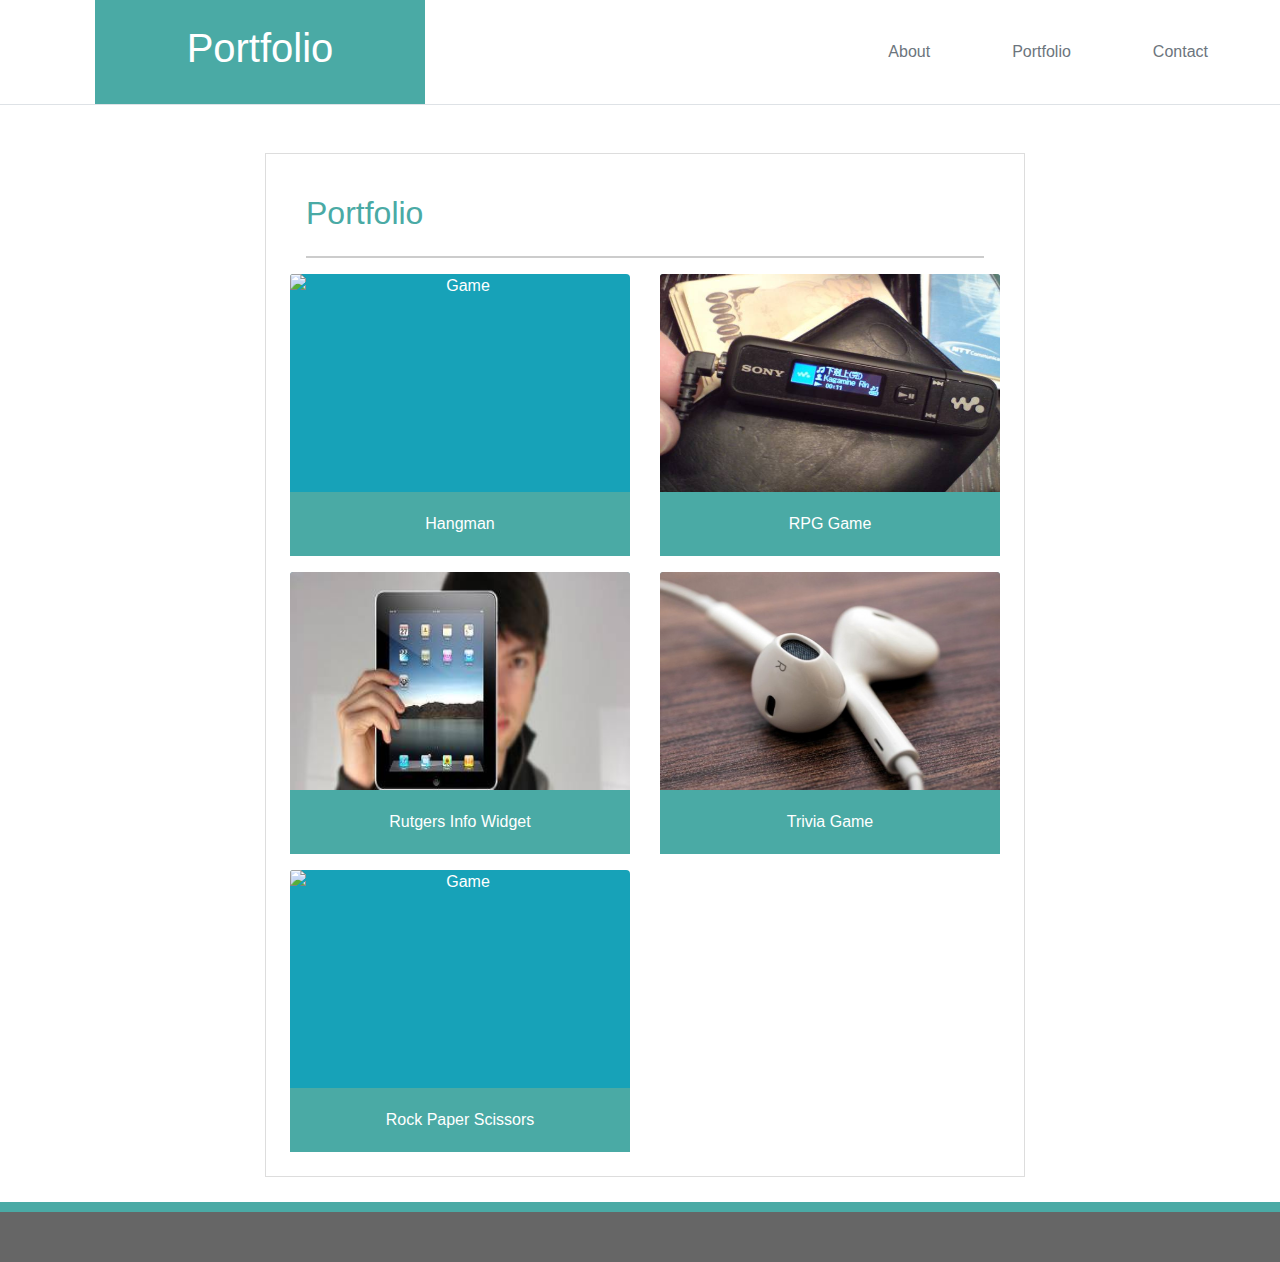
==== portfolio.html @ d2df3322 "added hangman" ====
<!doctype html>
<html lang="en">

<head>
  <title>Trika's Portfolio</title>
  <meta charset="utf-8">
  <meta name="viewport" content="width=device-width, initial-scale=1, shrink-to-fit=no">
  <link rel="stylesheet" href="https://maxcdn.bootstrapcdn.com/bootstrap/4.0.0/css/bootstrap.min.css" integrity="sha384-Gn5384xqQ1aoWXA+058RXPxPg6fy4IWvTNh0E263XmFcJlSAwiGgFAW/dAiS6JXm"
    crossorigin="anonymous">
  <link rel="stylesheet" href="./style.css">
</head>

<body>
  <div class="container-1 w-100 mt-0 pt-0 mb-0 pb-0 border-bottom">
    <div class="row mt-0 pt-0 mb-0 pb-0">
      <div class="col-md-1 bg-white"></div>
      <div class="col-md-3 mt-0 mb-0 pt-4 pb-4 text-center text-white" style="background:#4aaaa5">
        <h1>Portfolio</h1>
      </div>
      <div class="col-md-8 pt-4 pb-4 bg-white">
        <nav class="navbar navbar-light justify-content-end nav">
          <a id="nav" class="nav-item nav-link active text-secondary" href="index.html">About</a>
          <a id="nav" class="nav-item nav-link active text-secondary" href="portfolio.html">Portfolio</a>
          <a id="nav" class="nav-item nav-link active text-secondary" href="contact.html">Contact</a>
        </nav>
      </div>
    </div>
  </div>
  <br>
  <br>
  <div class="container">
    <div class="row">
      <div class="col-md-2">
      </div>
      <div class="col-md-8 bg-myinfo p-4">
        <div class="col-xs-12">
          <h2 class="m-3 pb-2" id="heading">Portfolio</h2>
          <hr id="border" class="m-3">
            <div class="row mb-3">
              <div class="col">
                <div class="card bg-info text-center text-white border-0" style="">
                    <img class="card-img-top" src="https://trikamit.github.io/Hangman-Game/" alt="Game">
                    <div class="card-body">
                      <p class="card-text">Hangman</p>
                    </div>
                </div>
              </div>
              <div class="col">
                  <div class="card bg-info text-center text-white border-0" style="">
                      <img class="card-img-top" src="./RPG-game.jpg" alt="Game">
                      <div class="card-body">
                        <p class="card-text">RPG Game</p>
                      </div>
                  </div>
              </div>
            </div>
            <div class="row mb-3">
              <div class="col">
                  <div class="card bg-info text-center text-white border-0" style="">
                      <img class="card-img-top" src="./Rutgers.jpeg" alt="Game">
                      <div class="card-body">
                        <p class="card-text">Rutgers Info Widget</p>
                      </div>
                  </div>
              </div>
              <div class="col">
                  <div class="card bg-info text-center text-white border-0" style="">
                      <img class="card-img-top" src="./Trivia-Game.jpg" alt="Game">
                      <div class="card-body">
                        <p class="card-text">Trivia Game</p>
                      </div>
                  </div>
              </div>
            </div>
            <div class="row">
              <div class="col">
                  <div class="card bg-info text-center text-white border-0" style="">
                      <img class="card-img-top" src="./Rock-Paper-Scissors.jpeg" alt="Game">
                      <div class="card-body">
                        <p class="card-text">Rock Paper Scissors</p>
                      </div>
                  </div>
              </div>
              <div class="col">
              </div>
            </div> 
          </div>
        </div>
      </div>
    </div>
    <div class="col-md-2">
    </div>
  </div>

  <br>
<footer class="footer"></footer>
</body>

</html>
---- style.css ----
body {
    background-image: url("https://www.toptal.com/designers/subtlepatterns/patterns/doodles.png");
    margin: 0px;
    height: 100%;
    margin-right:-10px;
    padding-right:0px;
    flex:1;
}
.bg-white{
    background: white;
}
.bg-myinfo{
    background: white;
    border: solid 0.5px #ddd;
}
.nav-item{
    margin-right: 50px;
    background: white;
}
#nav:hover{
    background: #4aaaa5;
    color: white !important;
}
#border{
    border: none;
    height: 2px;
    color: #cccccc;
    background-color: #cccccc;
}
#heading{
    color: #4aaaa5;
}
.border-bottom{
    border: 2px;
}
#itme{
    width:200px;
    height:200px;
}

img{
    width:290px; 
    height:218px;
}
.card-body{
    background: #4aaaa5;
}
.btn-info{
    background: #4aaaa5;
}

.footer {
    position:-webkit-sticky;
    position:relative;
    bottom:0;
    width: 110%;
    height: 60px;
    line-height: 60px;
    background-color: #666;
    border-top: #4aaaa5 10px solid;
    margin-right:-10px;
    padding-right:0px;
}
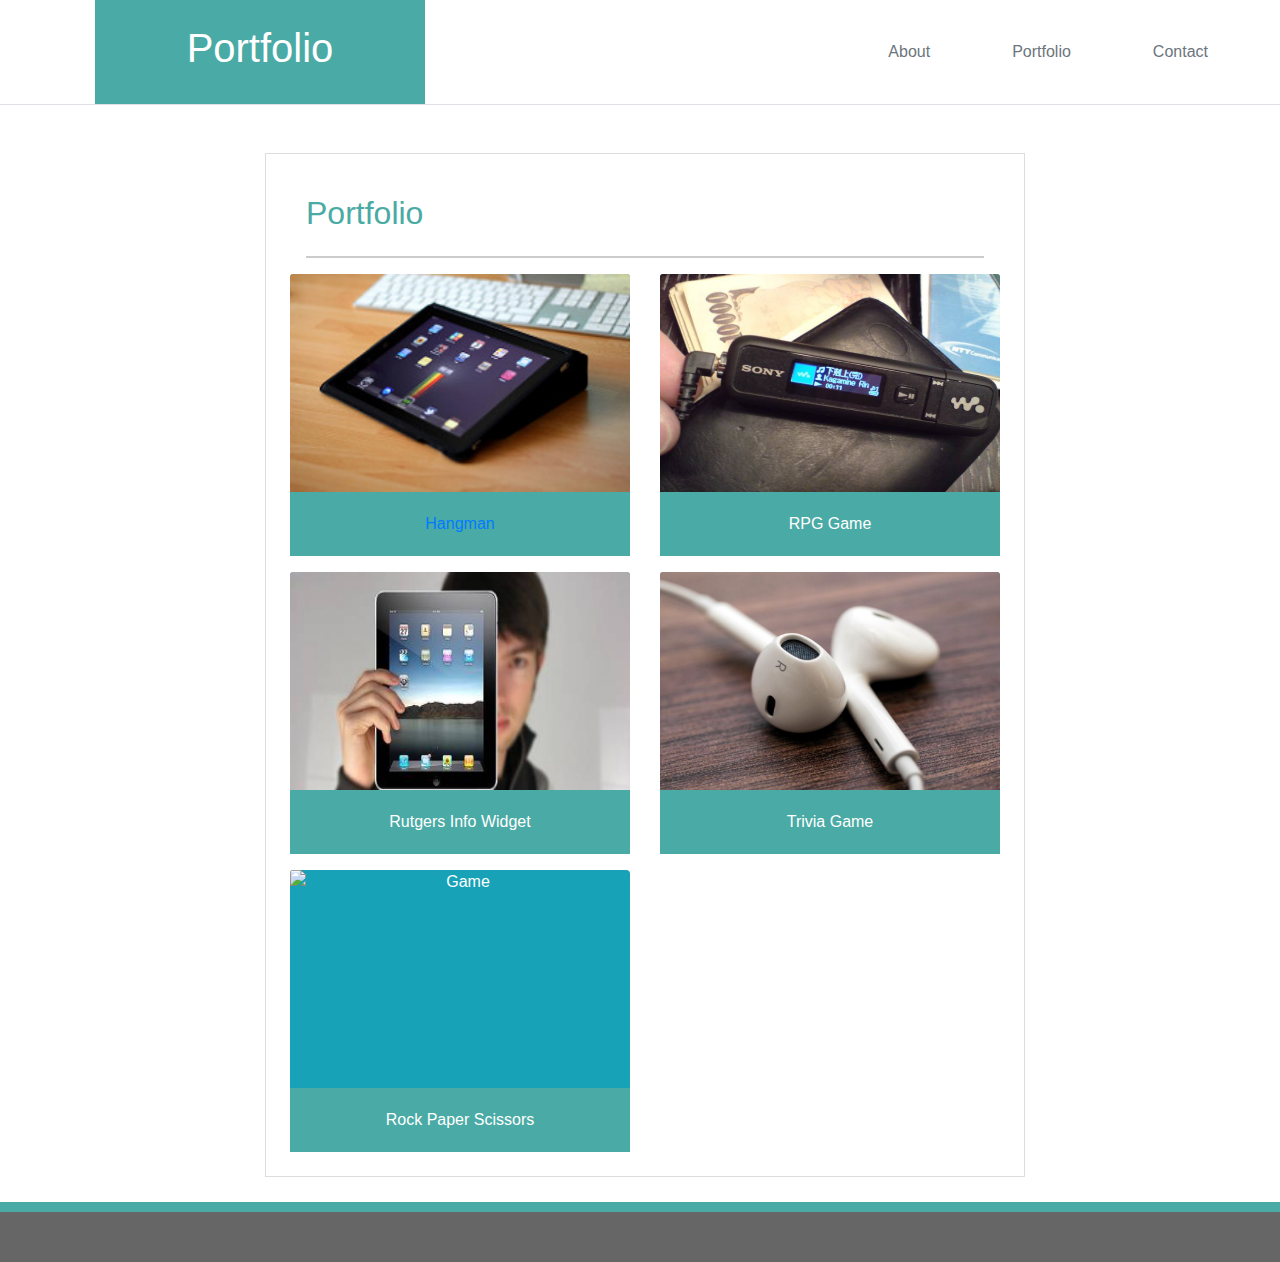
==== commit d28580f9: "changed link" ====
--- a/portfolio.html
+++ b/portfolio.html
@@ -39,9 +39,10 @@
             <div class="row mb-3">
               <div class="col">
                 <div class="card bg-info text-center text-white border-0" style="">
-                    <img class="card-img-top" src="https://trikamit.github.io/Hangman-Game/" alt="Game">
+                    <img class="card-img-top" src="./Hangman.jpg" alt="Game">
                     <div class="card-body">
-                      <p class="card-text">Hangman</p>
+                      <a href="https://trikamit.github.io/Hangman-Game/" class="card-text">Hangman</a>
+                      
                     </div>
                 </div>
               </div>
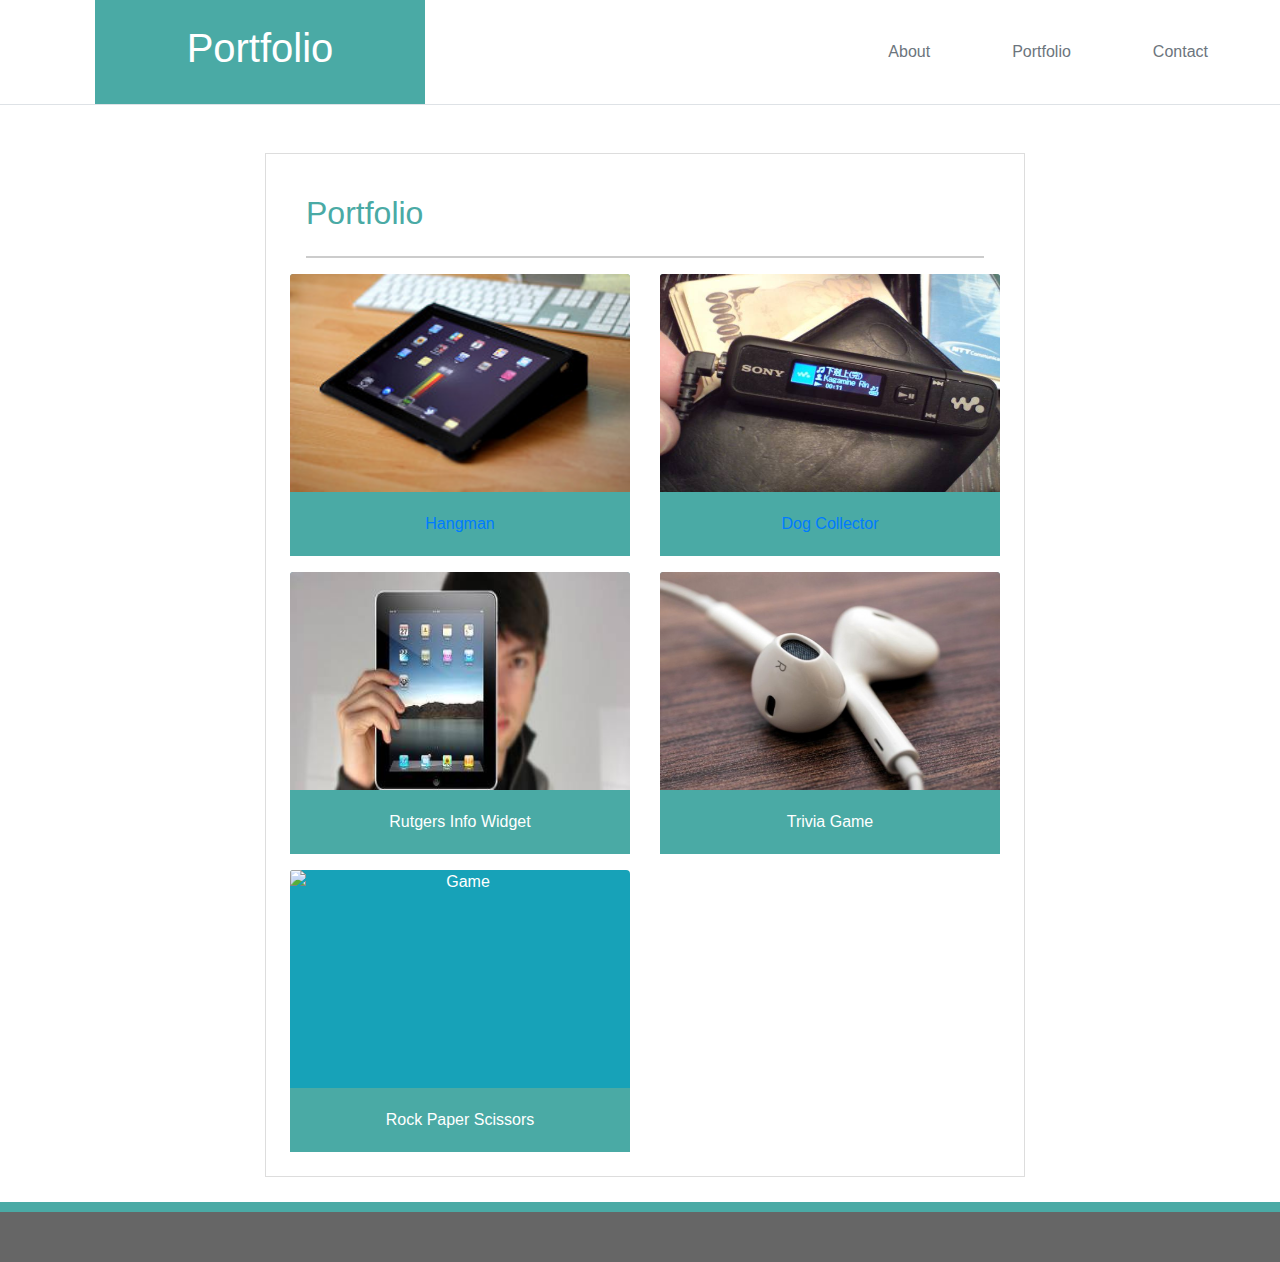
==== commit bd41be9b: "added dog collector to portfolio" ====
--- a/portfolio.html
+++ b/portfolio.html
@@ -50,7 +50,7 @@
                   <div class="card bg-info text-center text-white border-0" style="">
                       <img class="card-img-top" src="./RPG-game.jpg" alt="Game">
                       <div class="card-body">
-                        <p class="card-text">RPG Game</p>
+                        <a href="https://trikamit.github.io/unit-4-game/" class="card-text">Dog Collector</a>
                       </div>
                   </div>
               </div>
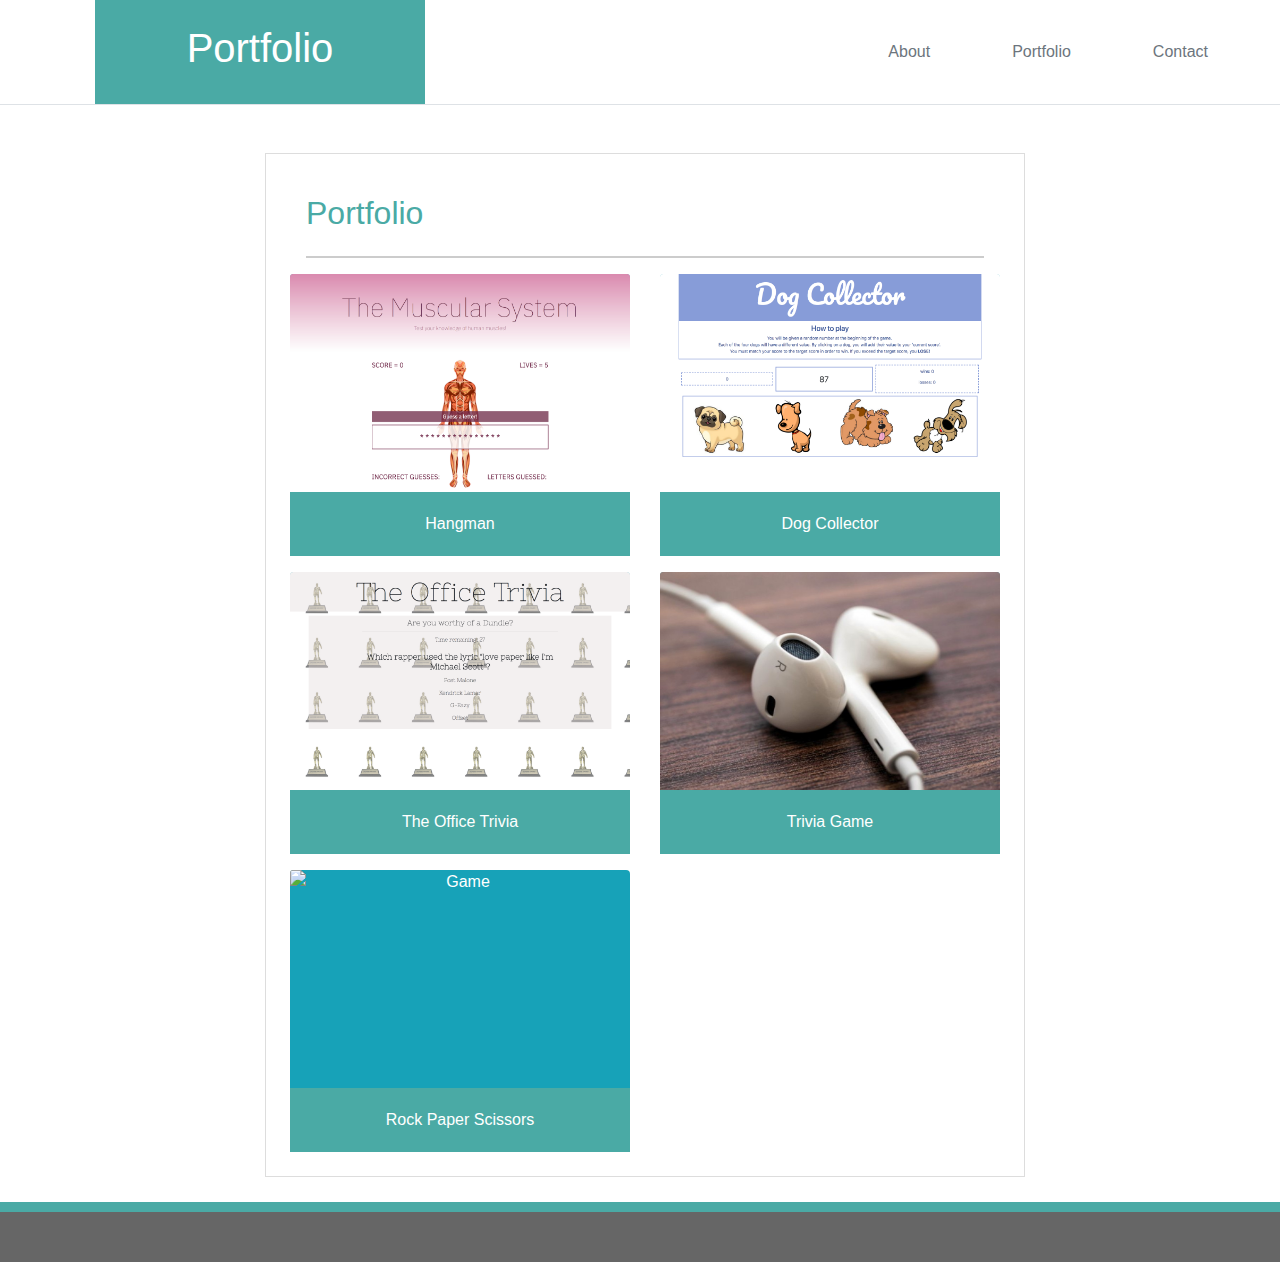
==== commit 7620c972: "added The Office Trivia" ====
--- a/portfolio.html
+++ b/portfolio.html
@@ -39,7 +39,7 @@
             <div class="row mb-3">
               <div class="col">
                 <div class="card bg-info text-center text-white border-0" style="">
-                    <img class="card-img-top" src="./Hangman.jpg" alt="Game">
+                    <img class="card-img-top" src="./Hangman.png" alt="Game">
                     <div class="card-body">
                       <a href="https://trikamit.github.io/Hangman-Game/" class="card-text">Hangman</a>
                       
@@ -48,7 +48,7 @@
               </div>
               <div class="col">
                   <div class="card bg-info text-center text-white border-0" style="">
-                      <img class="card-img-top" src="./RPG-game.jpg" alt="Game">
+                      <img class="card-img-top" src="./Dog-Collector.png" alt="Game">
                       <div class="card-body">
                         <a href="https://trikamit.github.io/unit-4-game/" class="card-text">Dog Collector</a>
                       </div>
@@ -58,9 +58,9 @@
             <div class="row mb-3">
               <div class="col">
                   <div class="card bg-info text-center text-white border-0" style="">
-                      <img class="card-img-top" src="./Rutgers.jpeg" alt="Game">
+                      <img class="card-img-top" src="./The-Office-Trivia.png" alt="Game">
                       <div class="card-body">
-                        <p class="card-text">Rutgers Info Widget</p>
+                        <a href="https://trikamit.github.io/TriviaGame/" class="card-text">The Office Trivia</a>
                       </div>
                   </div>
               </div>
--- a/style.css
+++ b/style.css
@@ -5,6 +5,13 @@
     margin-right:-10px;
     padding-right:0px;
     flex:1;
+}
+a{
+    color:white;
+}
+a:hover{
+    color:white;
+    font-weight: bolder;
 }
 .bg-white{
     background: white;
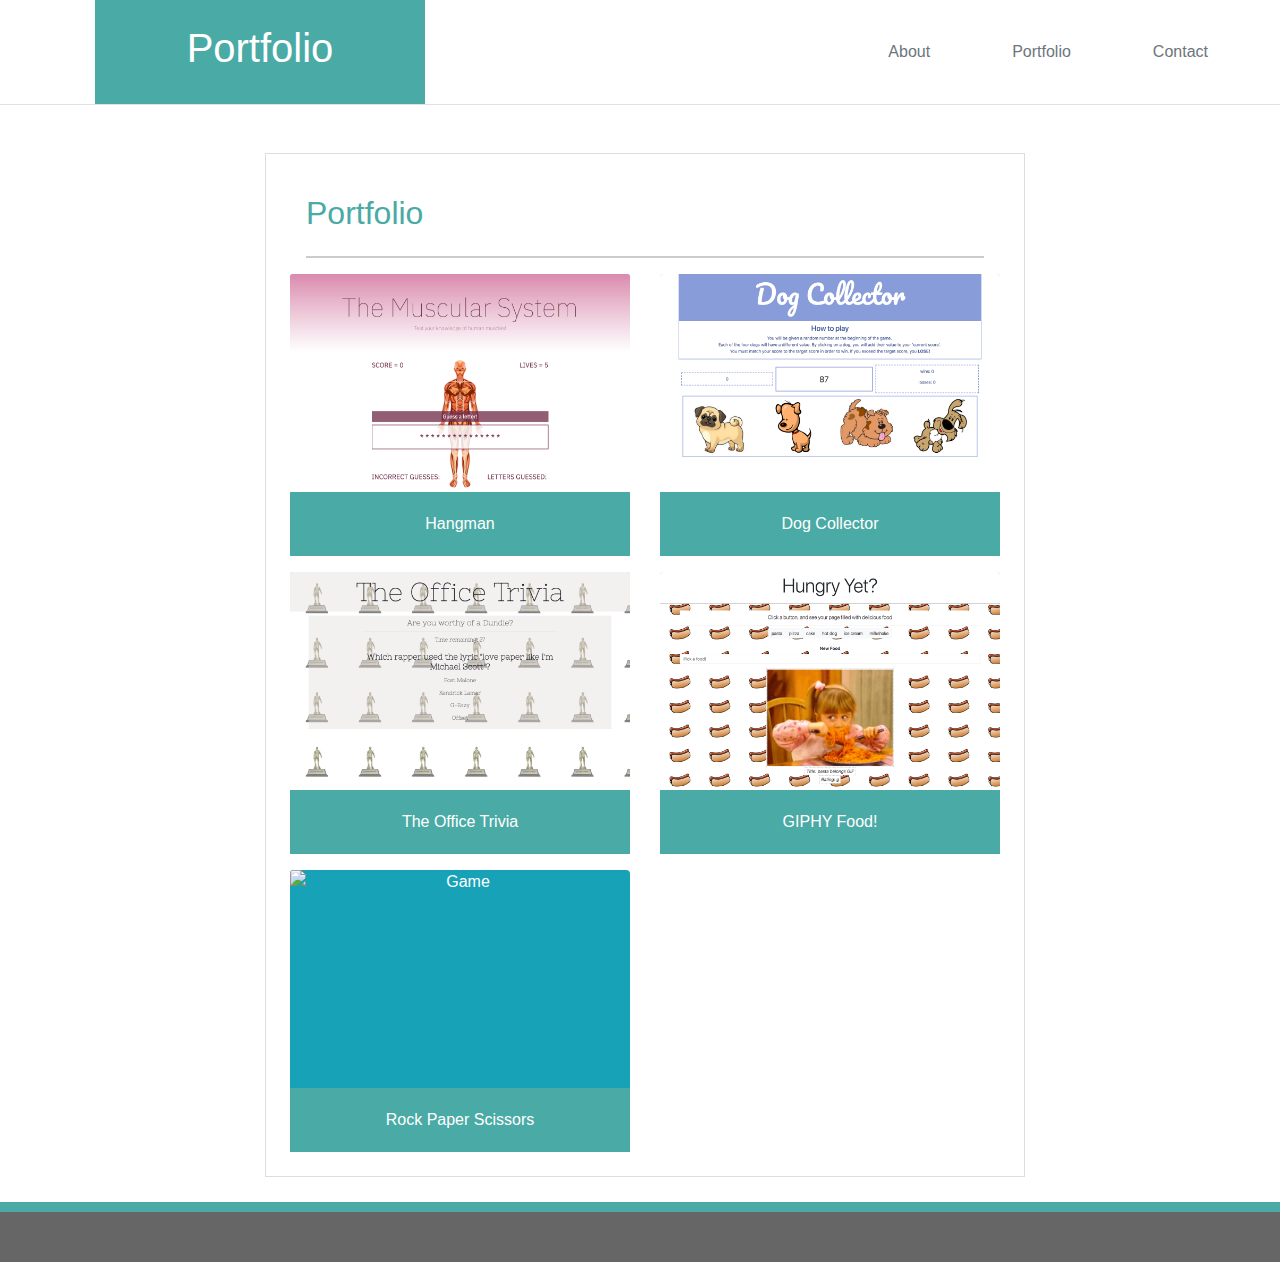
==== commit 6b6fa84e: "added GiFood" ====
--- a/portfolio.html
+++ b/portfolio.html
@@ -66,9 +66,9 @@
               </div>
               <div class="col">
                   <div class="card bg-info text-center text-white border-0" style="">
-                      <img class="card-img-top" src="./Trivia-Game.jpg" alt="Game">
+                      <img class="card-img-top" src="./GiFood.png" alt="Game">
                       <div class="card-body">
-                        <p class="card-text">Trivia Game</p>
+                        <a href="https://trikamit.github.io/GiFood/" class="card-text">GIPHY Food!</a>
                       </div>
                   </div>
               </div>
--- a/style.css
+++ b/style.css
@@ -13,6 +13,10 @@
     color:white;
     font-weight: bolder;
 }
+.card-text{
+    color:white;
+}
+
 .bg-white{
     background: white;
 }
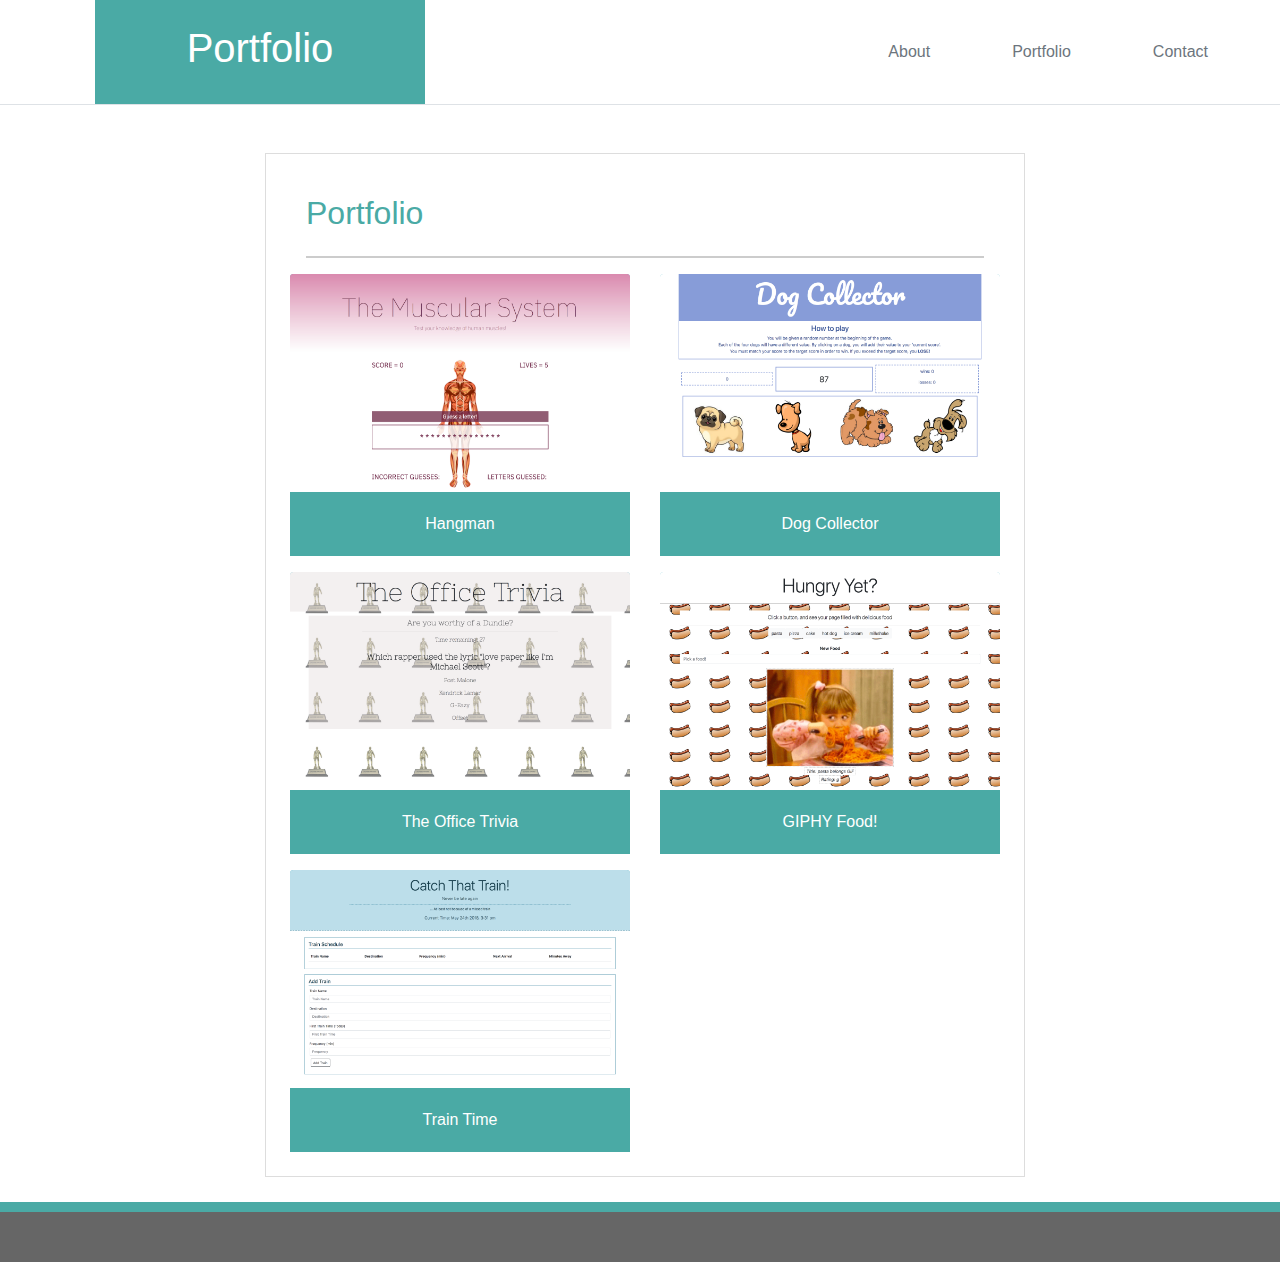
==== commit 399ea8a9: "added Train" ====
--- a/portfolio.html
+++ b/portfolio.html
@@ -76,9 +76,9 @@
             <div class="row">
               <div class="col">
                   <div class="card bg-info text-center text-white border-0" style="">
-                      <img class="card-img-top" src="./Rock-Paper-Scissors.jpeg" alt="Game">
+                      <img class="card-img-top" src="./TrainTime.png" alt="Game">
                       <div class="card-body">
-                        <p class="card-text">Rock Paper Scissors</p>
+                        <a href="https://trikamit.github.io/TrainTime/" class="card-text">Train Time</a>
                       </div>
                   </div>
               </div>
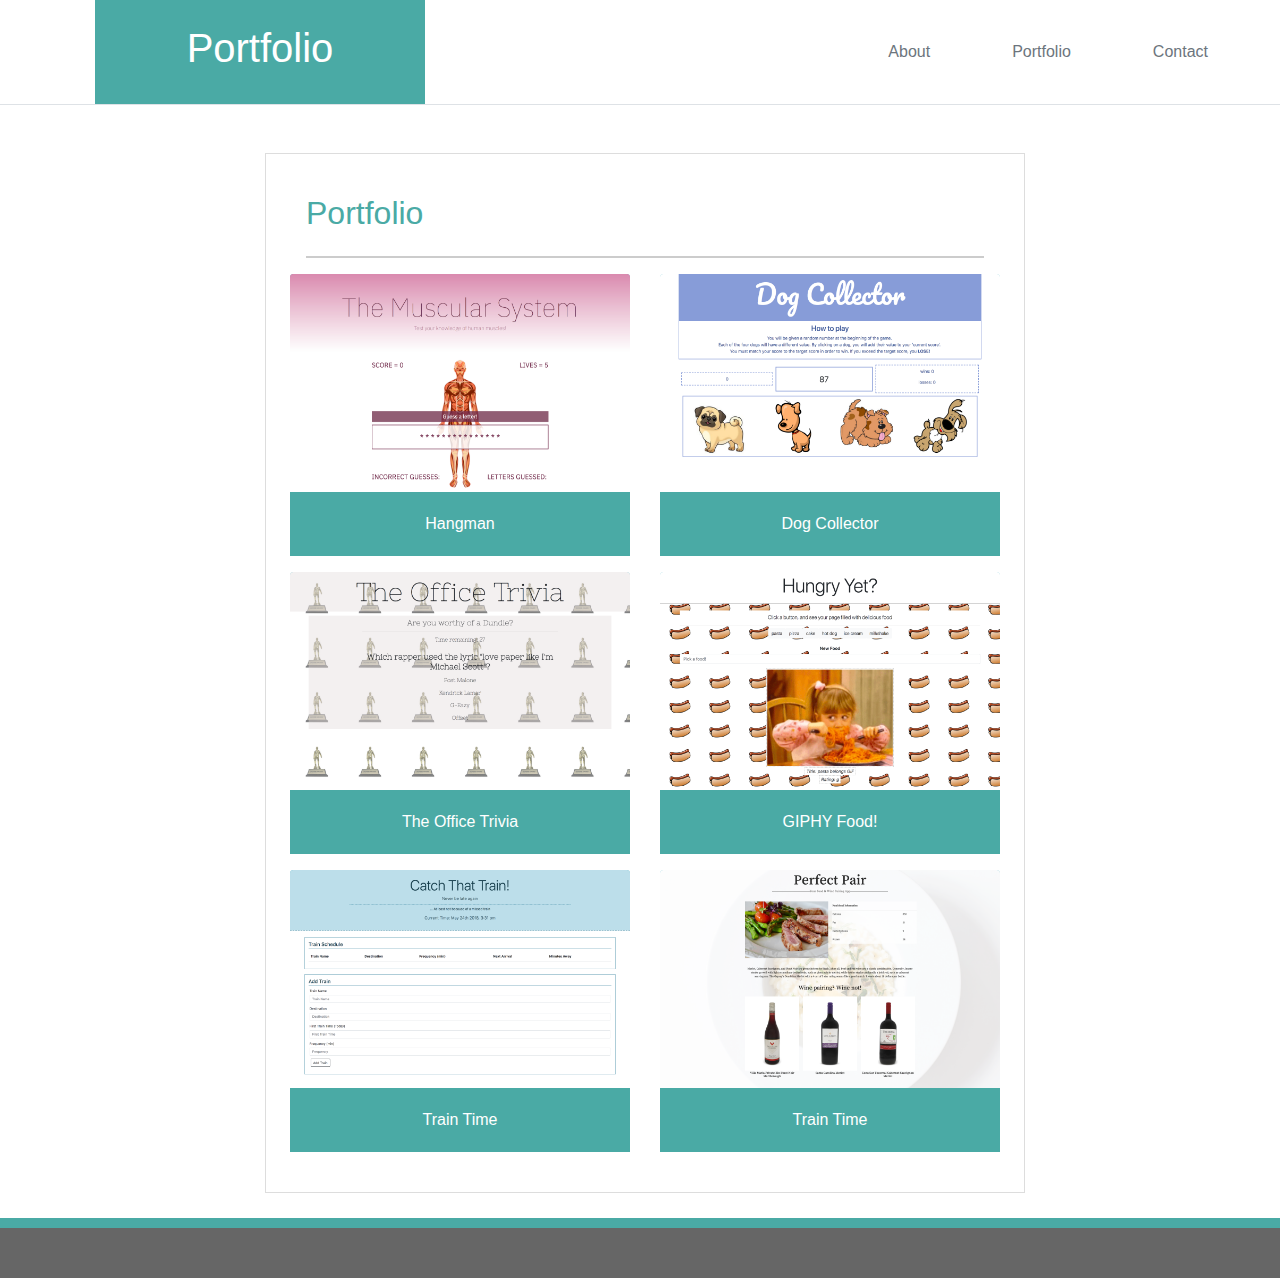
==== commit d1a5db72: "added food tracker" ====
--- a/portfolio.html
+++ b/portfolio.html
@@ -73,7 +73,7 @@
                   </div>
               </div>
             </div>
-            <div class="row">
+            <div class="row mb-3">
               <div class="col">
                   <div class="card bg-info text-center text-white border-0" style="">
                       <img class="card-img-top" src="./TrainTime.png" alt="Game">
@@ -83,6 +83,12 @@
                   </div>
               </div>
               <div class="col">
+                  <div class="card bg-info text-center text-white border-0" style="">
+                      <img class="card-img-top" src="./FoodTracker.png" alt="Game">
+                      <div class="card-body">
+                        <a href="https://trikamit.github.io/FoodTracker" class="card-text">Train Time</a>
+                      </div>
+                  </div>
               </div>
             </div> 
           </div>
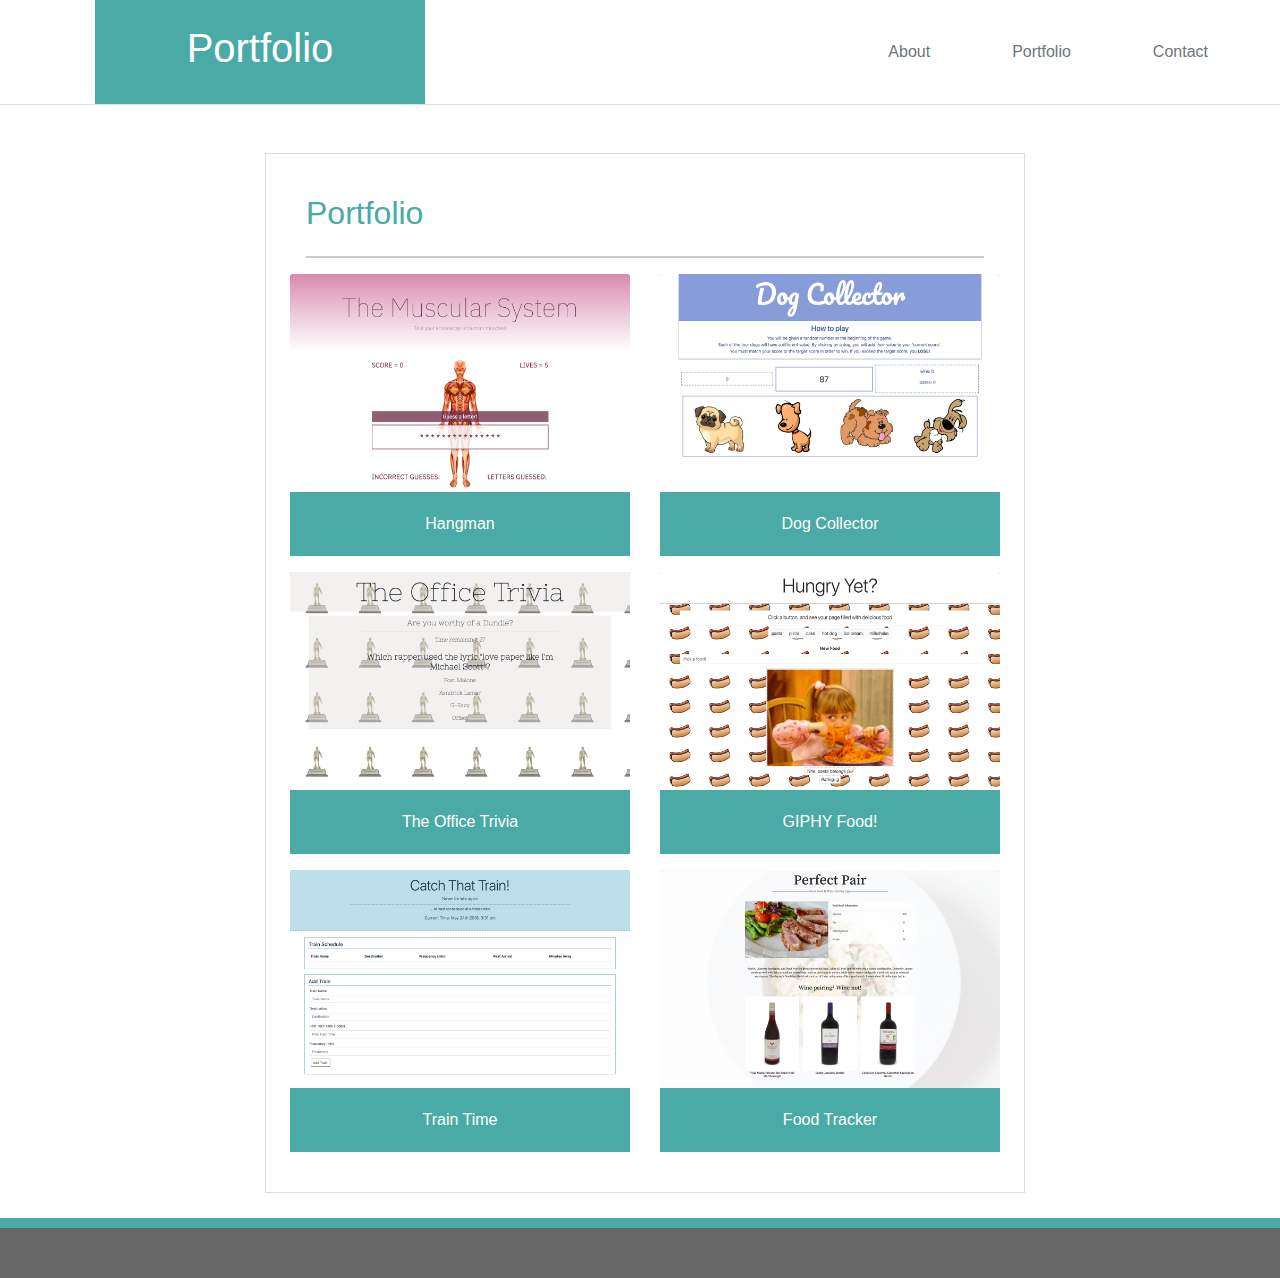
==== commit 74275658: "food" ====
--- a/portfolio.html
+++ b/portfolio.html
@@ -86,7 +86,7 @@
                   <div class="card bg-info text-center text-white border-0" style="">
                       <img class="card-img-top" src="./FoodTracker.png" alt="Game">
                       <div class="card-body">
-                        <a href="https://trikamit.github.io/FoodTracker" class="card-text">Train Time</a>
+                        <a href="https://trikamit.github.io/FoodTracker" class="card-text">Food Tracker</a>
                       </div>
                   </div>
               </div>
